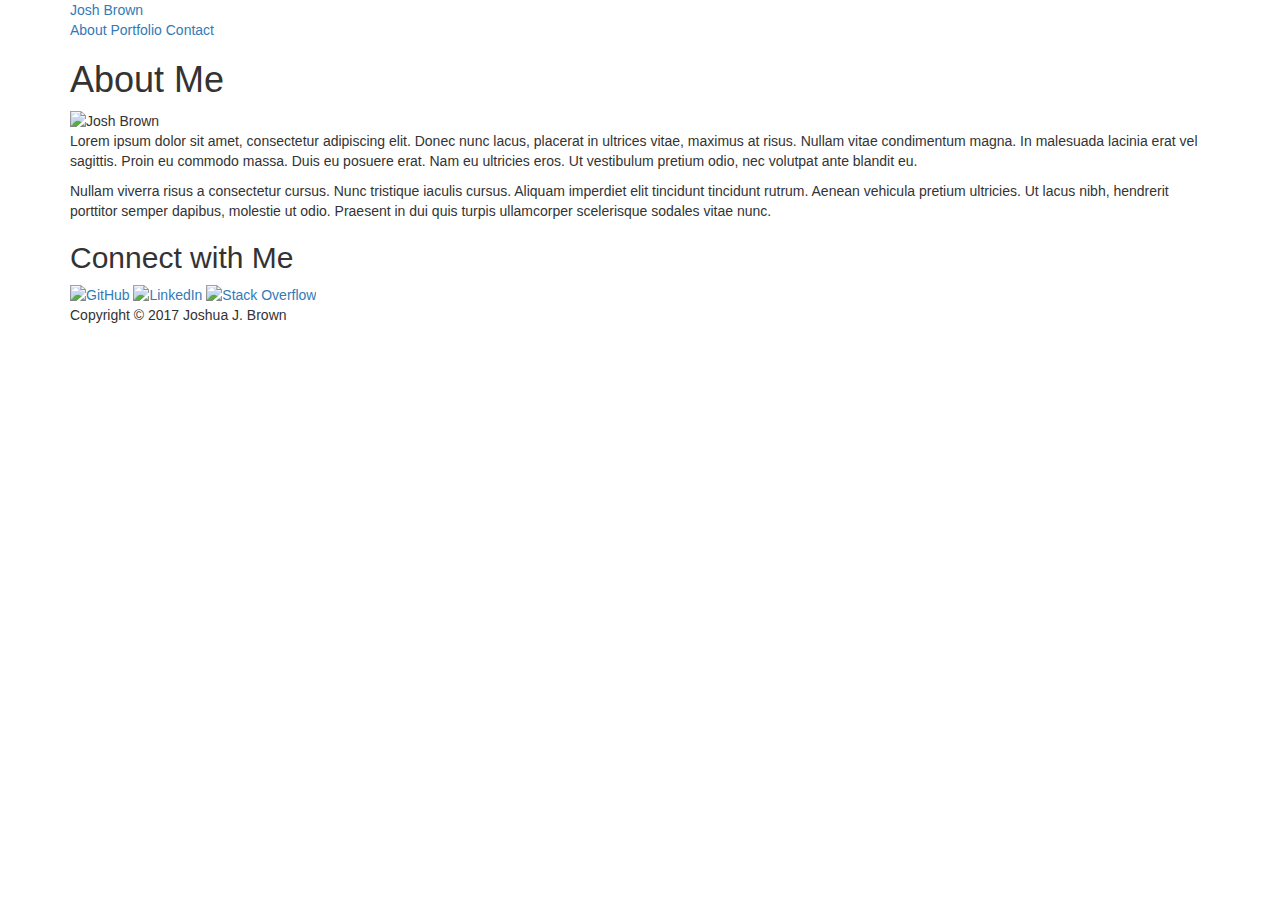
==== index.html @ 9b66983c "Initial files with bootstrap ref" ====
<!doctype html>
<html lang="en-us">

<head>
  <meta charset="UTF-8" name="viewport" content="width=device-width, initial-scale=1">
  <title>About | Josh Brown</title>
  <link rel="stylesheet" href="https://maxcdn.bootstrapcdn.com/bootstrap/3.3.7/css/bootstrap.min.css" integrity="sha384-BVYiiSIFeK1dGmJRAkycuHAHRg32OmUcww7on3RYdg4Va+PmSTsz/K68vbdEjh4u" crossorigin="anonymous">
    <link rel="stylesheet" type="text/css" href="assets/css/reset.css">
  <link rel="stylesheet" type="text/css" href="assets/css/style.css">
</head>

<body>

  <header id="masthead">
    <div class="container">
      <a href="index.html" id="logo">Josh Brown</a>
      <nav>
        <a href="index.html">About</a>
        <a href="portfolio.html">Portfolio</a>
        <a href="contact.html">Contact</a>
      </nav>
    </div>
  </header>

  <div id="main-container" class="container">
    <section class="main-section">
      <h1>About Me</h1>

      <img src="assets/images/JBrown.jpg" class="auth-image" alt="Josh Brown">

      <p>Lorem ipsum dolor sit amet, consectetur adipiscing elit. Donec nunc lacus, placerat in ultrices vitae, maximus at risus. Nullam vitae condimentum magna. In malesuada lacinia erat vel sagittis. Proin eu commodo massa. Duis eu posuere erat. Nam eu ultricies eros. Ut vestibulum pretium odio, nec volutpat ante blandit eu. </p>

      <p>Nullam viverra risus a consectetur cursus. Nunc tristique iaculis cursus. Aliquam imperdiet elit tincidunt tincidunt rutrum. Aenean vehicula pretium ultricies. Ut lacus nibh, hendrerit porttitor semper dapibus, molestie ut odio. Praesent in dui quis turpis ullamcorper scelerisque sodales vitae nunc.</p>

    </section>

    <section class="sidebar">
      <div id="connect">
        <h2>Connect with Me</h2>

        <a href="#"><img src="assets/images/GitHub.png" class="social" alt="GitHub"/></a>
        <a href="#"><img src="assets/images/LinkedIn.png" class="social" alt="LinkedIn"/></a>
        <a href="#"><img src="assets/images/stackoverflow.png" class="social" alt="Stack Overflow"/></a>
      </div>
    </section>
  </div>

  <footer>
    <div class="container">
      Copyright &copy; 2017 Joshua J. Brown
    </div>
  </footer>
</body>

</html>
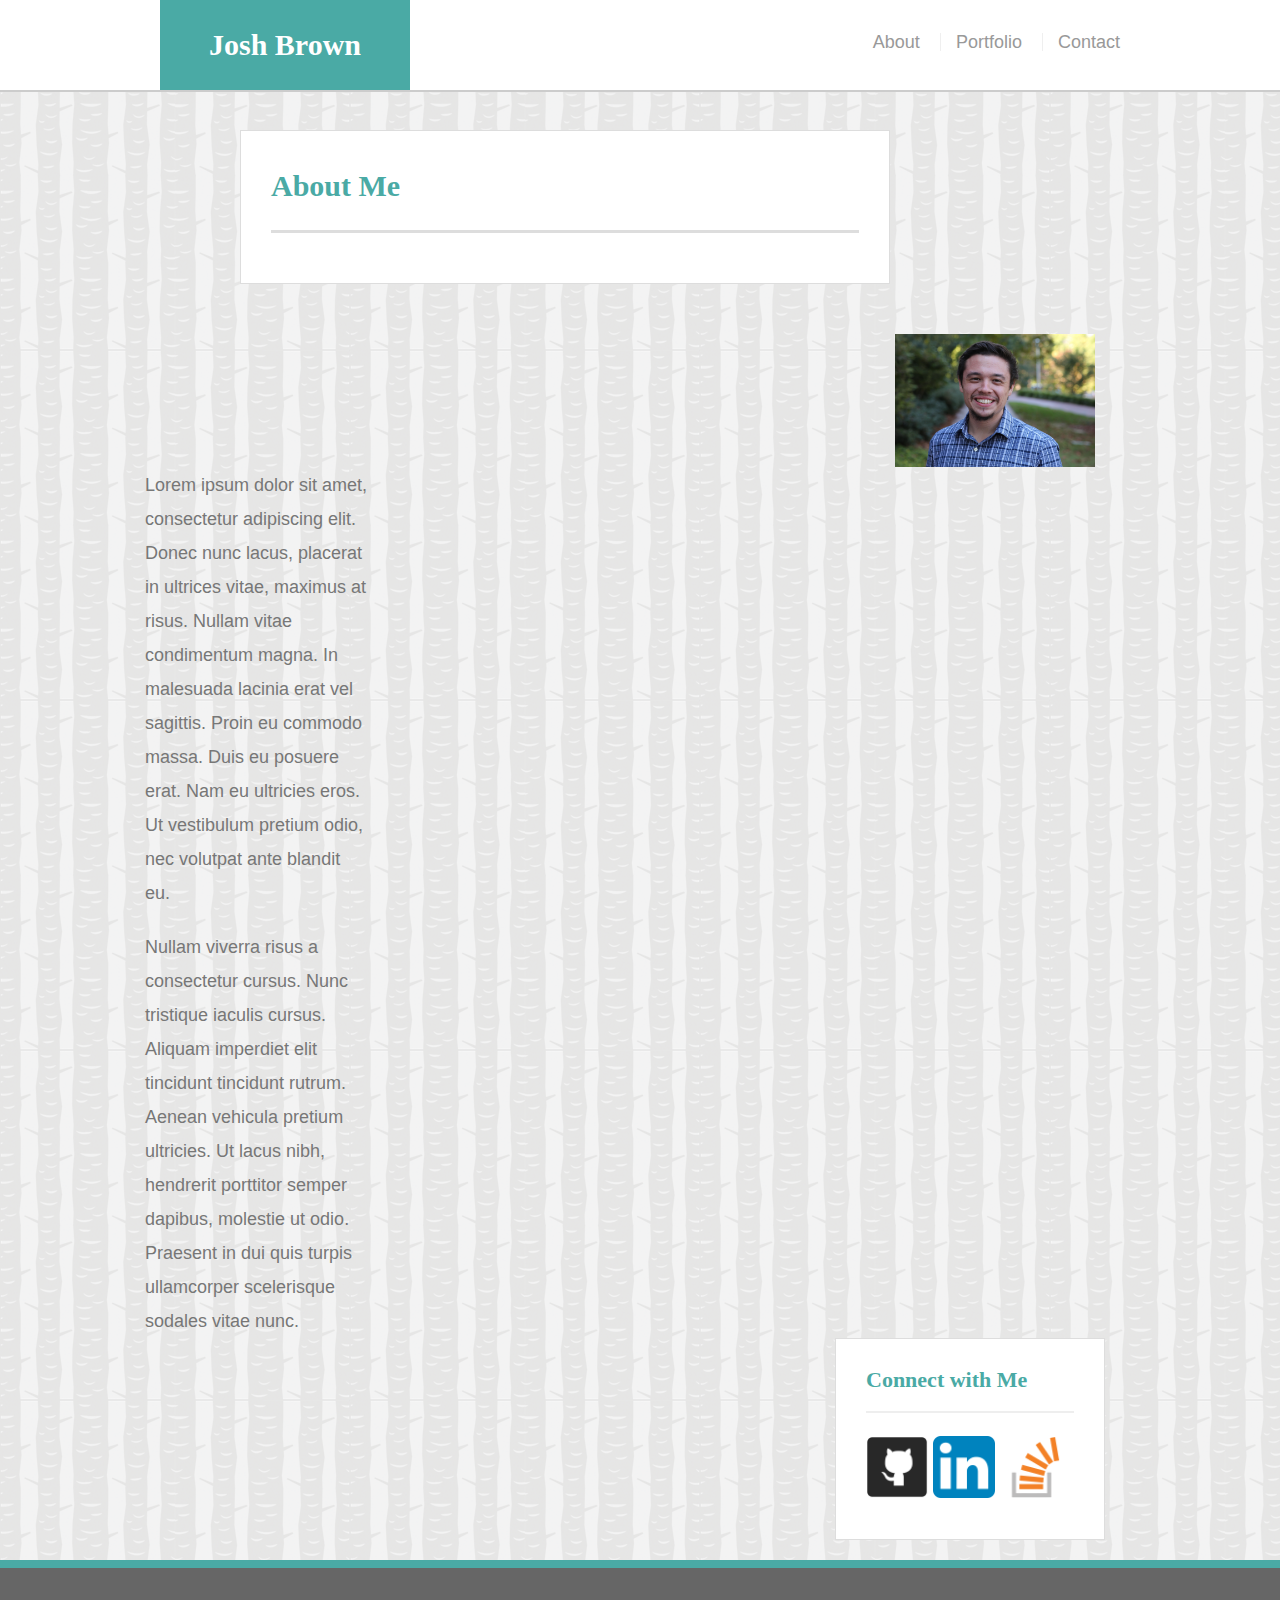
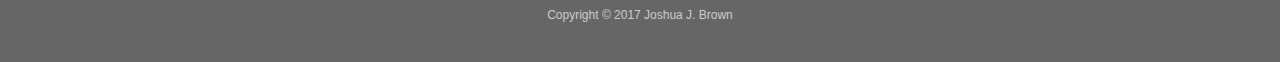
==== commit 4bb35c25: "Adjusting rows and columns with bootstrap for Index html" ====
--- a/index.html
+++ b/index.html
@@ -2,54 +2,65 @@
 <html lang="en-us">
 
 <head>
-  <meta charset="UTF-8" name="viewport" content="width=device-width, initial-scale=1">
-  <title>About | Josh Brown</title>
-  <link rel="stylesheet" href="https://maxcdn.bootstrapcdn.com/bootstrap/3.3.7/css/bootstrap.min.css" integrity="sha384-BVYiiSIFeK1dGmJRAkycuHAHRg32OmUcww7on3RYdg4Va+PmSTsz/K68vbdEjh4u" crossorigin="anonymous">
+    <meta charset="UTF-8" name="viewport" content="width=device-width, initial-scale=1">
+    <title>About | Josh Brown</title>
+    <link rel="stylesheet" href="https://maxcdn.bootstrapcdn.com/bootstrap/3.3.7/css/bootstrap.min.css" integrity="sha384-BVYiiSIFeK1dGmJRAkycuHAHRg32OmUcww7on3RYdg4Va+PmSTsz/K68vbdEjh4u" crossorigin="anonymous">
     <link rel="stylesheet" type="text/css" href="assets/css/reset.css">
-  <link rel="stylesheet" type="text/css" href="assets/css/style.css">
+    <link rel="stylesheet" type="text/css" href="assets/css/style.css">
 </head>
 
 <body>
 
-  <header id="masthead">
-    <div class="container">
-      <a href="index.html" id="logo">Josh Brown</a>
-      <nav>
-        <a href="index.html">About</a>
-        <a href="portfolio.html">Portfolio</a>
-        <a href="contact.html">Contact</a>
-      </nav>
+    <header id="masthead">
+        <div class="container">
+            <div class="row">
+                <div class="col">
+                    <a href="index.html" id="logo">Josh Brown</a>
+                    <nav>
+                        <a href="index.html">About</a>
+                        <a href="portfolio.html">Portfolio</a>
+                        <a href="contact.html">Contact</a>
+                    </nav>
+                </div>
+            </div>
+        </div>
+    </header>
+
+    <div id="main-container" class="container">
+        <div class="row">
+            <div class="col-md-1"></div>
+            <div class="main-section col-md-3">
+                <h1>About Me</h1>
+            </div>
+            <div class="col-md-9"></div>
+            <div class="row">
+                <div class="col-md-2"><img src="assets/images/JBrown.jpg" class="auth-image" alt="Josh Brown"></div>
+                <div class="col-md-10"></div>
+                <div class="row">
+                <div class="col-md-3">
+                    <p>Lorem ipsum dolor sit amet, consectetur adipiscing elit. Donec nunc lacus, placerat in ultrices vitae, maximus at risus. Nullam vitae condimentum magna. In malesuada lacinia erat vel sagittis. Proin eu commodo massa. Duis eu posuere erat. Nam eu ultricies eros. Ut vestibulum pretium odio, nec volutpat ante blandit eu. </p>
+
+                    <p>Nullam viverra risus a consectetur cursus. Nunc tristique iaculis cursus. Aliquam imperdiet elit tincidunt tincidunt rutrum. Aenean vehicula pretium ultricies. Ut lacus nibh, hendrerit porttitor semper dapibus, molestie ut odio. Praesent in dui quis turpis ullamcorper scelerisque sodales vitae nunc.</p>
+                </div>
+            </div>
+        </div>
+        </div>
+        <section class="sidebar">
+            <div id="connect">
+                <h2>Connect with Me</h2>
+
+                <a href="#"><img src="assets/images/GitHub.png" class="social" alt="GitHub" /></a>
+                <a href="#"><img src="assets/images/LinkedIn.png" class="social" alt="LinkedIn" /></a>
+                <a href="#"><img src="assets/images/stackoverflow.png" class="social" alt="Stack Overflow" /></a>
+            </div>
+        </section>
     </div>
-  </header>
 
-  <div id="main-container" class="container">
-    <section class="main-section">
-      <h1>About Me</h1>
-
-      <img src="assets/images/JBrown.jpg" class="auth-image" alt="Josh Brown">
-
-      <p>Lorem ipsum dolor sit amet, consectetur adipiscing elit. Donec nunc lacus, placerat in ultrices vitae, maximus at risus. Nullam vitae condimentum magna. In malesuada lacinia erat vel sagittis. Proin eu commodo massa. Duis eu posuere erat. Nam eu ultricies eros. Ut vestibulum pretium odio, nec volutpat ante blandit eu. </p>
-
-      <p>Nullam viverra risus a consectetur cursus. Nunc tristique iaculis cursus. Aliquam imperdiet elit tincidunt tincidunt rutrum. Aenean vehicula pretium ultricies. Ut lacus nibh, hendrerit porttitor semper dapibus, molestie ut odio. Praesent in dui quis turpis ullamcorper scelerisque sodales vitae nunc.</p>
-
-    </section>
-
-    <section class="sidebar">
-      <div id="connect">
-        <h2>Connect with Me</h2>
-
-        <a href="#"><img src="assets/images/GitHub.png" class="social" alt="GitHub"/></a>
-        <a href="#"><img src="assets/images/LinkedIn.png" class="social" alt="LinkedIn"/></a>
-        <a href="#"><img src="assets/images/stackoverflow.png" class="social" alt="Stack Overflow"/></a>
-      </div>
-    </section>
-  </div>
-
-  <footer>
-    <div class="container">
-      Copyright &copy; 2017 Joshua J. Brown
-    </div>
-  </footer>
+    <footer>
+        <div class="container">
+            Copyright &copy; 2017 Joshua J. Brown
+        </div>
+    </footer>
 </body>
 
 </html>--- a/assets/css/style.css
+++ b/assets/css/style.css
@@ -0,0 +1,308 @@
+body {
+    font-family: Arial, "Helvetica Neue", Helvetica, sans-serif;
+    font-size: 18px;
+    line-height: 34px;
+    color: #777;
+    background: url("../images/tree_bark.png");
+}
+
+* {
+    box-sizing: border-box;
+}
+
+
+/* general */
+
+.container {
+    width: 100%;
+    max-width: 960px;
+    margin: 0 auto;
+    clear: both;
+}
+
+h1,
+h2,
+h3,
+p {
+    margin-bottom: 20px;
+}
+
+p:last-child {
+    margin-bottom: 0;
+}
+
+h1,
+h2,
+h3 {
+    font-family: Georgia, Times, "Times New Roman", serif;
+    font-weight: 700;
+    color: #4aaaa5;
+}
+
+h1 {
+    padding-bottom: 20px;
+    font-size: 30px;
+    line-height: 49px;
+    border-bottom: 3px solid #ddd;
+}
+
+h2,
+h3 {
+    font-size: 22px;
+}
+
+
+/* header */
+
+#masthead {
+    position: fixed;
+    z-index: 99;
+    width: 100%;
+    margin: 0 0 30px;
+    overflow: auto;
+    color: #fff;
+    background: #fff;
+    border-bottom: 2px solid #ccc;
+}
+
+#logo {
+    float: left;
+    width: 250px;
+    height: 90px;
+    font-family: Georgia, Times, "Times New Roman", serif;
+    font-size: 30px;
+    font-weight: 700;
+    line-height: 90px;
+    color: #fff;
+    text-align: center;
+    text-decoration: none;
+    background: #4aaaa5;
+}
+
+nav {
+    float: right;
+    margin-top: 25px;
+}
+
+nav a {
+    display: inline-block;
+    padding-left: 15px;
+    margin-left: 15px;
+    line-height: 18px;
+    color: #999;
+    text-decoration: none;
+    border-left: 1px solid #efefef;
+}
+
+nav a:first-child {
+    border-left: 0 none;
+}
+
+
+/* footer */
+
+footer {
+    padding: 30px 0;
+    clear: both;
+    font-size: 12px;
+    color: #fff;
+    color: #ccc;
+    text-align: center;
+    background: #666;
+    border-top: 8px solid #4aaaa5;
+}
+
+
+/* sidebar */
+
+.sidebar {
+    float: right;
+    width: 100%;
+    max-width: 270px;
+    padding: 30px;
+    margin-bottom: 20px;
+    background: #fff;
+    border: 1px solid #ddd;
+}
+
+h3,
+.sidebar h2 {
+    padding-bottom: 20px;
+    margin-bottom: 15px;
+    line-height: 22px;
+    border-bottom: 2px solid #eee;
+}
+
+.social {
+    width: 62px;
+    height: 62px;
+    margin-top: 8px;
+    margin-right: 5px;
+}
+
+.social:last-child {
+    margin-right: 0;
+}
+
+
+/* main */
+
+#main-container {
+    padding-top: 130px;
+}
+
+.main-section {
+    float: left;
+    width: 100%;
+    max-width: 650px;
+    padding: 30px;
+    margin: 0 0 40px;
+    background: #fff;
+    border: 1px solid #ddd;
+}
+
+
+/* portfolio page */
+
+.work {
+    position: relative;
+    float: left;
+    width: 274px;
+    margin: 20px 0 25px;
+    overflow: auto;
+}
+
+.work:nth-child(even) {
+    margin-right: 40px;
+}
+
+.work img {
+    width: 100%;
+    border: 0 none;
+    opacity: 0.8;
+}
+
+.work h3 {
+    position: absolute;
+    bottom: 20px;
+    width: 100%;
+    padding: 15px;
+    margin-bottom: 0;
+    font-weight: 300;
+    line-height: 30px;
+    color: #fff;
+    text-align: center;
+    background: #4aaaa5;
+    border-bottom: 0;
+}
+
+.auth-image {
+    float: left;
+    width: 200px;
+    height: auto;
+    margin-top: 10px;
+    margin-right: 25px;
+}
+
+
+/* contact page */
+
+#contact-form ul {
+    margin-bottom: 20px;
+}
+
+#contact-form li {
+    margin-bottom: 10px;
+}
+
+label,
+input[type=text],
+input[type=email],
+textarea {
+    display: block;
+    width: 100%;
+}
+
+input[type=text],
+input[type=email],
+textarea {
+    height: 35px;
+    padding: 0 10px;
+    font-size: 14px;
+    border: 1px solid #ddd;
+}
+
+textarea {
+    height: 200px;
+}
+
+input[type=submit] {
+    padding: 10px 30px;
+    font-size: 18px;
+    color: #fff;
+    cursor: pointer;
+    background: #4aaaa5;
+    border: 0 none;
+}
+
+
+/* For desktop: */
+
+@media only screen and (max-width: 980px) {
+    .work {
+        width: 400px;
+    }
+}
+
+
+/* For tablet: */
+
+@media only screen and (max-width: 768px) {
+    .sidebar {
+        max-width: 640px;
+        padding-left: 35%;
+    }
+    .sidebar h2 {
+        border-bottom: 0px #fff;
+    }
+    #connect {
+        max-width: 100%;
+    }
+}
+
+
+/* For phone: */
+
+@media only screen and (max-width: 640px) {
+    
+    #masthead{
+        position: static;
+    }
+    nav {
+        width: 100%;
+        padding-left: 22%;
+    }
+    #logo {
+        width: 100%;
+    }
+    
+    #main-container{
+        padding-top: 10px;
+    }
+    .sidebar {
+        max-width: 640px;
+        padding-left: 35%;
+    }
+    .sidebar h2 {
+        border-bottom: 0px #fff;
+    }
+    #connect {
+        max-width: 100%;
+    }
+    .auth-image {
+        width: 100%
+    }
+    .work {
+        width: 100%
+    }
+}
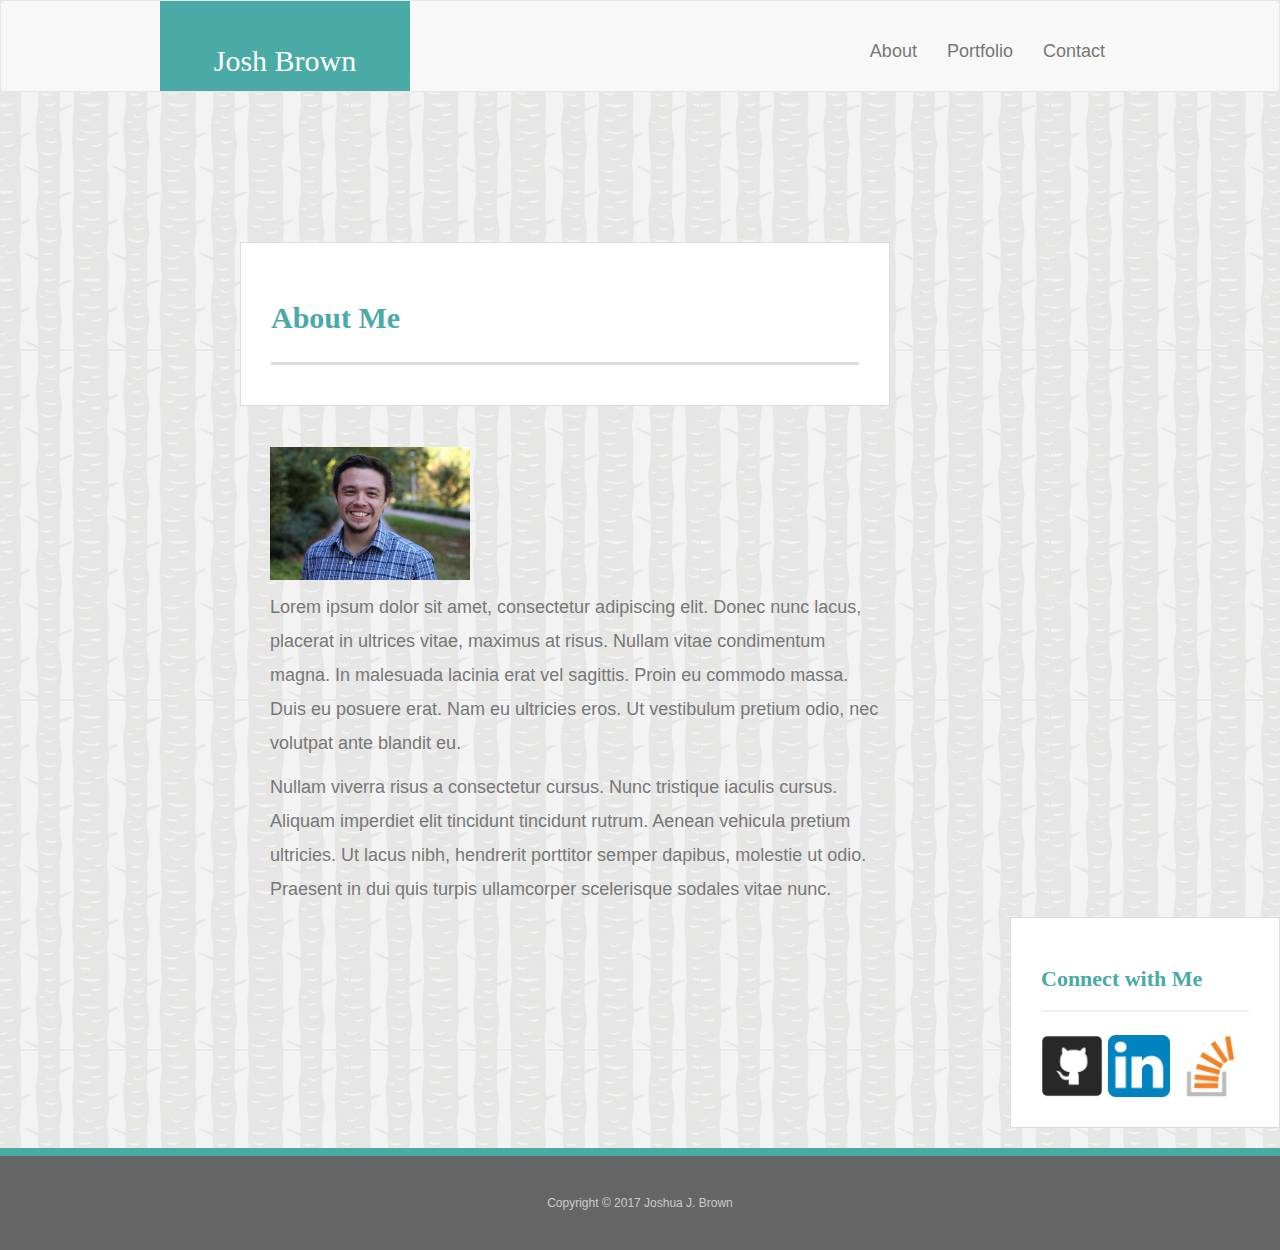
==== commit fc68300e: "Inserted Navbar into index and continued styling using bootstrap" ====
--- a/index.html
+++ b/index.html
@@ -4,57 +4,64 @@
 <head>
     <meta charset="UTF-8" name="viewport" content="width=device-width, initial-scale=1">
     <title>About | Josh Brown</title>
+    <link rel="stylesheet" type="text/css" href="assets/css/reset.css">
     <link rel="stylesheet" href="https://maxcdn.bootstrapcdn.com/bootstrap/3.3.7/css/bootstrap.min.css" integrity="sha384-BVYiiSIFeK1dGmJRAkycuHAHRg32OmUcww7on3RYdg4Va+PmSTsz/K68vbdEjh4u" crossorigin="anonymous">
-    <link rel="stylesheet" type="text/css" href="assets/css/reset.css">
     <link rel="stylesheet" type="text/css" href="assets/css/style.css">
 </head>
 
 <body>
 
-    <header id="masthead">
-        <div class="container">
-            <div class="row">
-                <div class="col">
-                    <a href="index.html" id="logo">Josh Brown</a>
-                    <nav>
-                        <a href="index.html">About</a>
-                        <a href="portfolio.html">Portfolio</a>
-                        <a href="contact.html">Contact</a>
-                    </nav>
-                </div>
-            </div>
-        </div>
-    </header>
+   <nav class="navbar navbar-default">
+  		<div class="container">
+		    <div class="navbar-header">
+		      <a class="navbar-brand" href="#">Josh Brown</a>
+		    </div>
+			<ul class="nav navbar-nav navbar-right">
+		      <li><a href="index.html">About</a></li>
+		      <li><a href="portfolio.html">Portfolio</a></li>
+		      <li><a href="contact.html">Contact</a></li>
+			</ul>
+		</div>
+	</nav>
 
     <div id="main-container" class="container">
         <div class="row">
             <div class="col-md-1"></div>
-            <div class="main-section col-md-3">
+            <div class="col-md-3" id="main-section">
                 <h1>About Me</h1>
             </div>
-            <div class="col-md-9"></div>
-            <div class="row">
-                <div class="col-md-2"><img src="assets/images/JBrown.jpg" class="auth-image" alt="Josh Brown"></div>
-                <div class="col-md-10"></div>
+            <div class="col-md-8"></div>
+
+            <div class="container">
                 <div class="row">
-                <div class="col-md-3">
-                    <p>Lorem ipsum dolor sit amet, consectetur adipiscing elit. Donec nunc lacus, placerat in ultrices vitae, maximus at risus. Nullam vitae condimentum magna. In malesuada lacinia erat vel sagittis. Proin eu commodo massa. Duis eu posuere erat. Nam eu ultricies eros. Ut vestibulum pretium odio, nec volutpat ante blandit eu. </p>
+                    <div class="col-md-1"></div>
+                    <div class="col-md-3"><img src="assets/images/JBrown.jpg" id="auth-image" alt="Josh Brown"></div>
+                    <div class="col-md-8"></div>
+                </div>
+                <div class="container">
+                    <div class="row">
+                        <div class="col-md-1"></div>
+                        <div class="col-md-8">
+                            <p>Lorem ipsum dolor sit amet, consectetur adipiscing elit. Donec nunc lacus, placerat in ultrices vitae, maximus at risus. Nullam vitae condimentum magna. In malesuada lacinia erat vel sagittis. Proin eu commodo massa. Duis eu posuere erat. Nam eu ultricies eros. Ut vestibulum pretium odio, nec volutpat ante blandit eu. </p>
 
-                    <p>Nullam viverra risus a consectetur cursus. Nunc tristique iaculis cursus. Aliquam imperdiet elit tincidunt tincidunt rutrum. Aenean vehicula pretium ultricies. Ut lacus nibh, hendrerit porttitor semper dapibus, molestie ut odio. Praesent in dui quis turpis ullamcorper scelerisque sodales vitae nunc.</p>
+                            <p>Nullam viverra risus a consectetur cursus. Nunc tristique iaculis cursus. Aliquam imperdiet elit tincidunt tincidunt rutrum. Aenean vehicula pretium ultricies. Ut lacus nibh, hendrerit porttitor semper dapibus, molestie ut odio. Praesent in dui quis turpis ullamcorper scelerisque sodales vitae nunc.</p>
+                            <div class="col-md-3">
+                            </div>
+                        </div>
+                    </div>
                 </div>
             </div>
         </div>
-        </div>
-        <section class="sidebar">
-            <div id="connect">
-                <h2>Connect with Me</h2>
+    </div>
+<section class="sidebar">
+      <div id="connect">
+        <h2>Connect with Me</h2>
 
-                <a href="#"><img src="assets/images/GitHub.png" class="social" alt="GitHub" /></a>
-                <a href="#"><img src="assets/images/LinkedIn.png" class="social" alt="LinkedIn" /></a>
-                <a href="#"><img src="assets/images/stackoverflow.png" class="social" alt="Stack Overflow" /></a>
-            </div>
-        </section>
-    </div>
+         <a href="#"><img src="assets/images/GitHub.png" class="social" alt="GitHub"/></a>
+        <a href="#"><img src="assets/images/LinkedIn.png" class="social" alt="LinkedIn"/></a>
+        <a href="#"><img src="assets/images/stackoverflow.png" class="social" alt="Stack Overflow"/></a>
+      </div>
+    </section>
 
     <footer>
         <div class="container">
@@ -63,4 +70,4 @@
     </footer>
 </body>
 
-</html>+</html>
--- a/assets/css/style.css
+++ b/assets/css/style.css
@@ -14,18 +14,10 @@
 /* general */
 
 .container {
-    width: 100%;
     max-width: 960px;
-    margin: 0 auto;
     clear: both;
 }
 
-h1,
-h2,
-h3,
-p {
-    margin-bottom: 20px;
-}
 
 p:last-child {
     margin-bottom: 0;
@@ -79,25 +71,28 @@
     background: #4aaaa5;
 }
 
-nav {
-    float: right;
-    margin-top: 25px;
-}
-
-nav a {
-    display: inline-block;
-    padding-left: 15px;
-    margin-left: 15px;
-    line-height: 18px;
-    color: #999;
-    text-decoration: none;
-    border-left: 1px solid #efefef;
-}
-
-nav a:first-child {
-    border-left: 0 none;
-}
-
+.navbar-header a {
+  width: 250px;
+  height: 90px;
+  font-family: Georgia, Times, "Times New Roman", serif;
+  font-size: 30px;
+  line-height: 90px;
+  color: #fff;
+  text-align: center;
+  text-decoration: none;
+  background: #4aaaa5;
+}
+
+.navbar-default .navbar-brand {
+    color: #fff;
+}
+
+.nav {
+  margin-top: 25px;
+}
+#body::after {
+  margin: 60px;
+}
 
 /* footer */
 
@@ -151,7 +146,7 @@
     padding-top: 130px;
 }
 
-.main-section {
+#main-section {
     float: left;
     width: 100%;
     max-width: 650px;
@@ -196,12 +191,12 @@
     border-bottom: 0;
 }
 
-.auth-image {
+#auth-image {
     float: left;
     width: 200px;
     height: auto;
-    margin-top: 10px;
-    margin-right: 25px;
+    margin-bottom: 10px;
+    margin-left: 15px;
 }
 
 
@@ -299,7 +294,7 @@
     #connect {
         max-width: 100%;
     }
-    .auth-image {
+    #auth-image {
         width: 100%
     }
     .work {
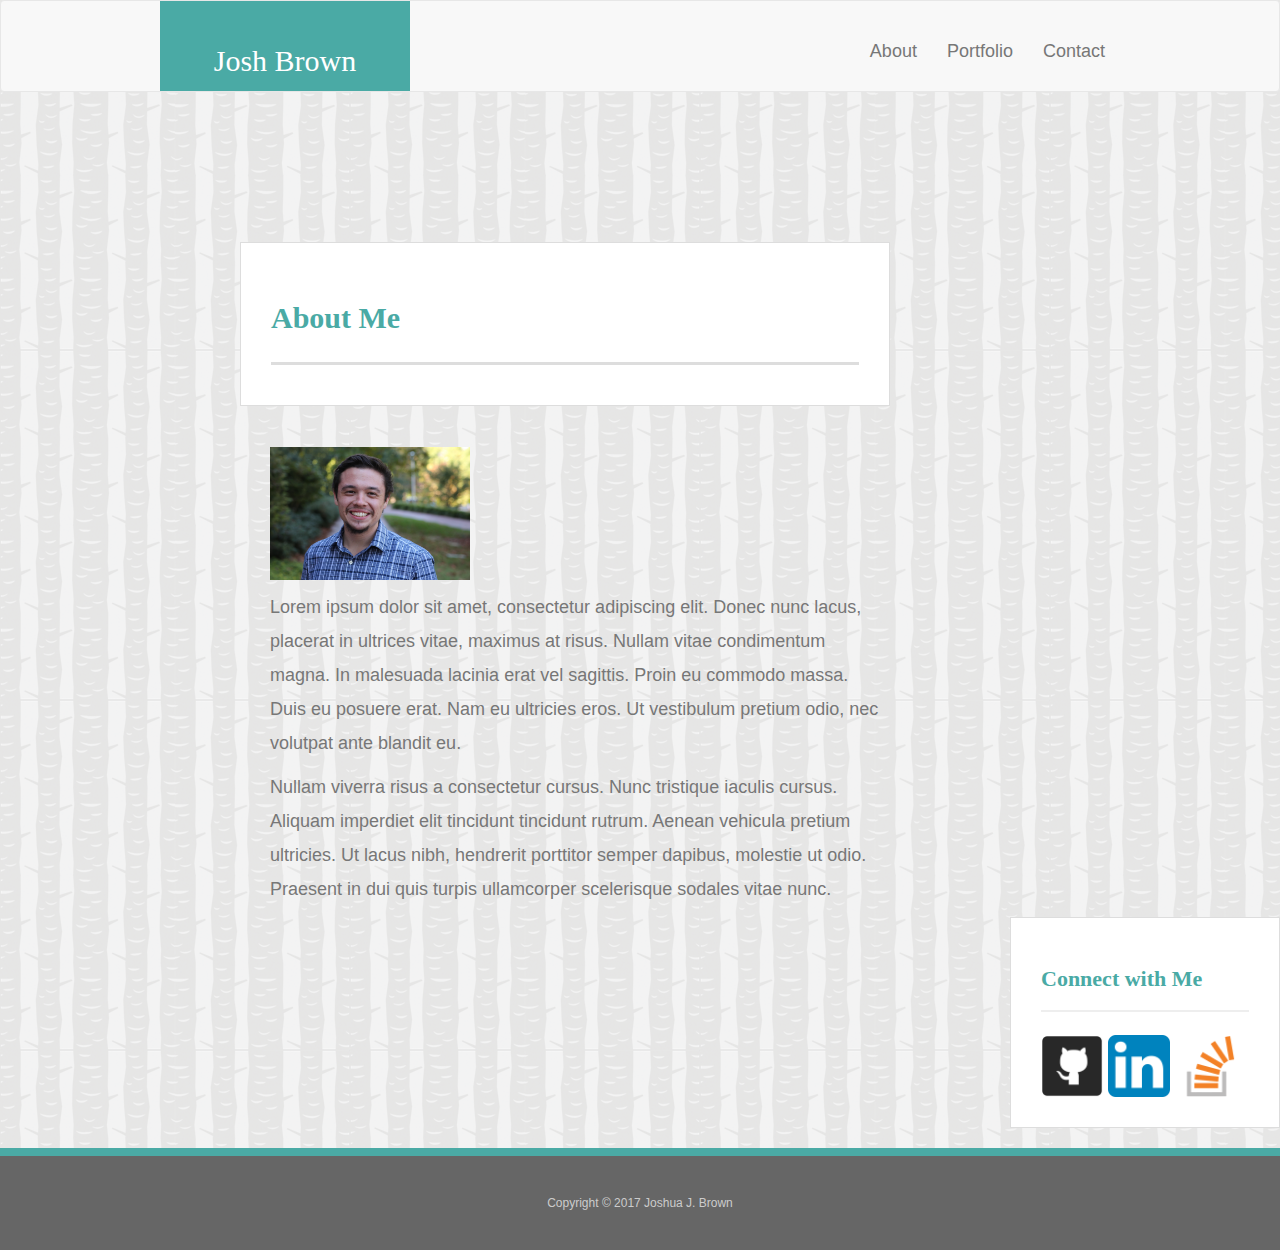
==== commit 37f4a871: "Added social media handles" ====
--- a/index.html
+++ b/index.html
@@ -57,9 +57,9 @@
       <div id="connect">
         <h2>Connect with Me</h2>
 
-         <a href="#"><img src="assets/images/GitHub.png" class="social" alt="GitHub"/></a>
-        <a href="#"><img src="assets/images/LinkedIn.png" class="social" alt="LinkedIn"/></a>
-        <a href="#"><img src="assets/images/stackoverflow.png" class="social" alt="Stack Overflow"/></a>
+         <a href="https://github.com/Soc1alProgramming"><img src="assets/images/GitHub.png" class="social" alt="GitHub"/></a>
+        <a href="https://www.linkedin.com/in/joshua-brown-764aa011b/"><img src="assets/images/LinkedIn.png" class="social" alt="LinkedIn"/></a>
+        <a href="https://stackoverflow.com/users/7977848/josh-brown"><img src="assets/images/stackoverflow.png" class="social" alt="Stack Overflow"/></a>
       </div>
     </section>
 
